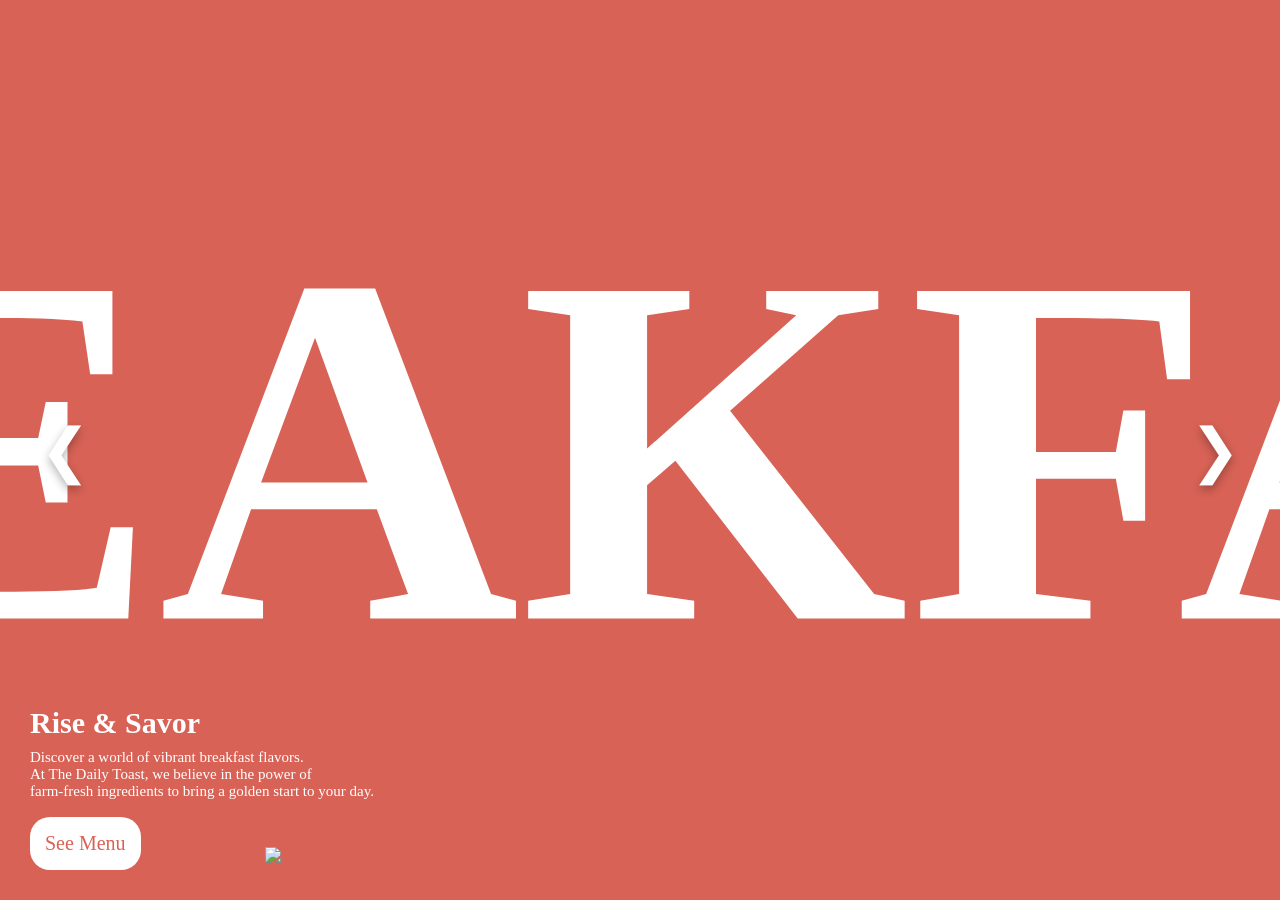
==== index.html @ 7243b234 "Add files via upload" ====
<!DOCTYPE html>
<html lang="en">
<head>
    <meta charset="UTF-8">
    <meta name="viewport" content="width=device-width, initial-scale=1.0">
    <title>Document</title>
    <link rel="stylesheet" href="style.css">
    <link rel="stylesheet" href="Breakfast.css">
</head>
<body>
    <div class= "main-wrapper">
<!-------------------------BREAKFAST--------------------------------> 
<!-------------------------BREAKFAST--------------------------------> 
    <section id="breakfast-screen" class="meal-screen active">
    <h1 class= "Backgroundtxt">BREAKFAST</h1>
    <img class= "Backgroundimg" src="Assets/Images/Breakfast/Breakfast.png">
    <h2>Rise & Savor</h2>
    <p class= "Explanation">Discover a world of vibrant breakfast flavors.<br>
       At The Daily Toast, we believe in the power of<br>
       farm-fresh ingredients to bring a golden start to your day.<p>

    <div class= "Menu-Button">
        <p>See Menu</p>
    </div>
    </section>
<!-------------------------LUNCH--------------------------------> 
<!-------------------------LUNCH-------------------------------->
    <section id="lunch-screen" class="meal-screen">
    <h1 class = "Backgroundtxt">LUNCH</h1>
    <img class = "Backgroundimg" src="Assets/Images/Breakfast/Breakfast.png">
    <h2>Rise & Savor</h2>
    <p class= "Explanation">Fuel your afternoon with our vibrant lunch selection.<br>
       At The Daily Toast, we believe in crisp, seasonal ingredients<br>
       that provide the perfect energy boost to carry you through the rest of your day.<p>

    <div class= "Menu-Button">
        <p>See Menu</p>
    </div>
    </section>
<!-------------------------Arrows--------------------------------> 
<!-------------------------Arrows-------------------------------->    
        <div class="side-nav left-arrow" onclick="prevMeal()">&#10094;</div>
        <div class="side-nav right-arrow" onclick="nextMeal()">&#10095;</div>
    </div>
    <script src="script.js"></script>
</body>
</html>
---- style.css ----
* {
    box-sizing: border-box;
    margin: 0;
    padding: 0;
    color:white;
}

@font-face {
  font-family: 'Thunder';
  src: url('Assets/Fonts/Variable-TT/Thunder-VF.ttf') format('truetype');
  font-weight: 1 1000;
  font-style: normal;
  font-display: swap; 
}

.Backgroundtxt {
    font-family: Thunder;
    font-weight: 750;
    font-size: 500px;
    z-index: -1;
    user-select: none;
    position: absolute; 
    top: 50%;
    left: 50%;
    transform: translate(-50%, -50%);
    color: white;
}

.Backgroundimg {
    z-index: -1;
    user-select: none;
    position: absolute; 
    top: 95%;
    left: 50%;
    transform: translate(-50%, -50%);
    width: 750px;
}

h2{
    font-size: 30px;
    position: absolute;
    bottom: 160px;
    left: 30px;
}
.Explanation{
    left: 30px;
    font-size: 15px;
    position: absolute;
    bottom: 100px;
}

.Menu-Button{
    display: flex;
    align-items: center;
    justify-content: center;
    position: absolute;
    left: 30px;
    font-size: 15px;
    bottom: 30px;
    background-color: white;
    border-radius: 20px;
    padding: 15px;
}

.Menu-Button p{
    color: #d86256;
    font-size: 20px;
}
.main-wrapper {
    position: relative;
    width: 100vw;
    height: 100vh;
    overflow: hidden; 
    perspective: 2000px; 
}

.meal-screen {
    position: absolute;
    top: 0;
    left: 0;
    width: 100%;
    height: 100%;
    transform-origin: bottom center; 
    transition: transform 1.2s;
    transform: rotateZ(0deg); 
    opacity: 0;
    pointer-events: none; 
    backface-visibility: hidden;
    transition: transform 1.5s cubic-bezier(0.4, 0, 0.2, 1), opacity 1s ease-in-out;
}


.meal-screen.active {
    transform: rotateZ(0deg);
    opacity: 1;
    pointer-events: all;
    z-index: 10;
    transition: transform 0.8s cubic-bezier(0.34, 1.56, 0.64, 1), opacity 0.5s;
    z-index: 20;
}


.meal-screen.flipped-left {
    transform: rotateZ(-100deg);
    opacity: 0;
    z-index: 1;
}

.meal-screen.flipped-right {
    transform: rotateZ(100deg);
    opacity: 0;
    z-index: 1;
}
.side-nav {
    position: absolute;
    top: 50%;
    transform: translateY(-50%);
    font-size: 60px;
    color: white;
    cursor: pointer;
    z-index: 100; 
    user-select: none;
    padding: 0 40px;
    transition: all 0.3s ease;
    text-shadow: 0 4px 10px rgba(0,0,0,0.3);
    z-index: 999;
    pointer-events: all;
}

.left-arrow { left: 0; }
.right-arrow { right: 0; }

.side-nav:hover {
    scale: 1.2;
    text-shadow: 0 0 20px rgba(255,255,255,0.6);
}

.side-nav.hidden {
    opacity: 0;
    pointer-events: none;
}

#breakfast-screen
    { background-color: #d86256; }
#lunch-screen
    { background-color: #4A90E2; }
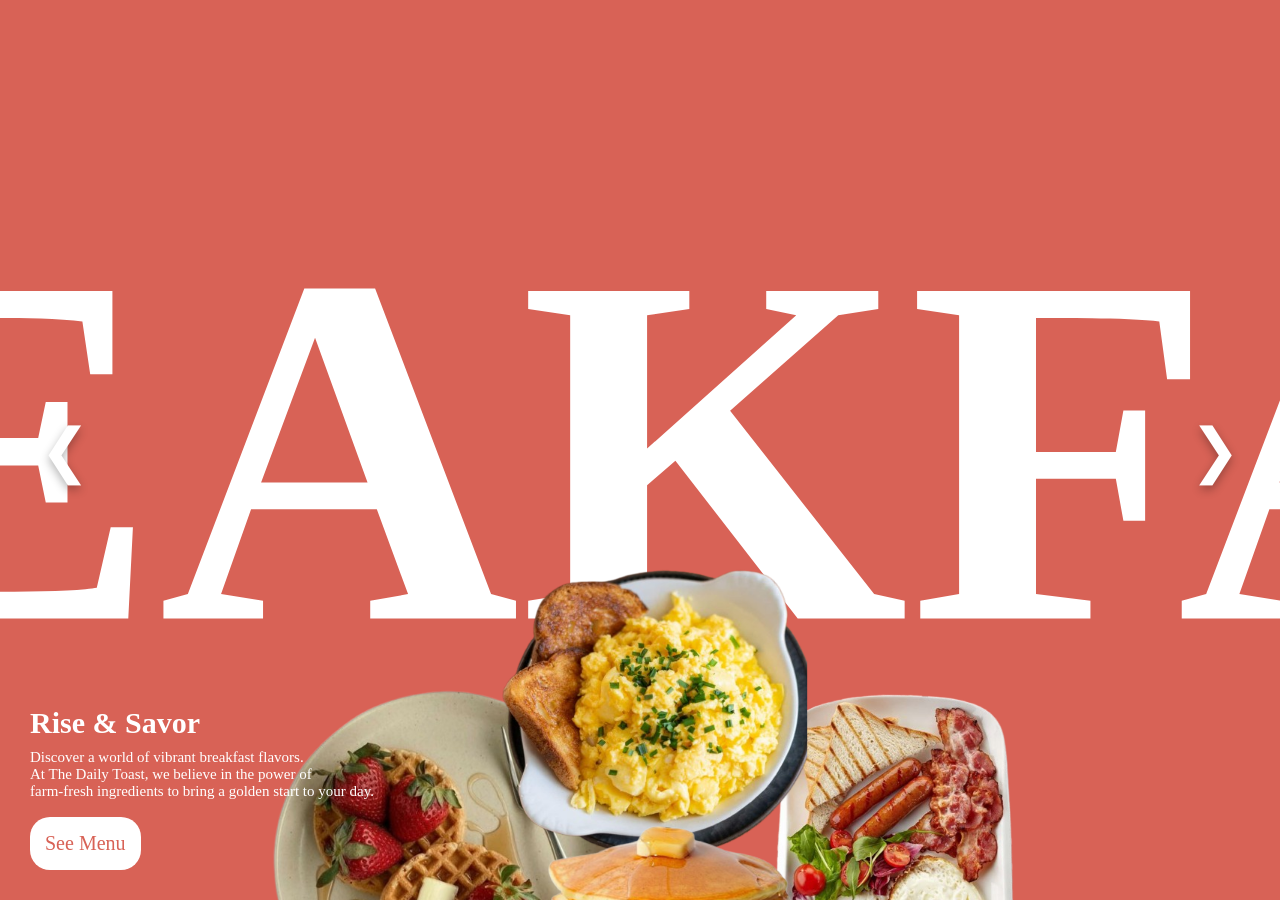
==== commit fea7a847: "Fix image source paths for breakfast and lunch sections" ====
--- a/index.html
+++ b/index.html
@@ -13,7 +13,7 @@
 <!-------------------------BREAKFAST--------------------------------> 
     <section id="breakfast-screen" class="meal-screen active">
     <h1 class= "Backgroundtxt">BREAKFAST</h1>
-    <img class= "Backgroundimg" src="Assets/Images/Breakfast/Breakfast.png">
+    <img class= "Backgroundimg" src="Assets/Images/Breakfast.png">
     <h2>Rise & Savor</h2>
     <p class= "Explanation">Discover a world of vibrant breakfast flavors.<br>
        At The Daily Toast, we believe in the power of<br>
@@ -27,7 +27,7 @@
 <!-------------------------LUNCH-------------------------------->
     <section id="lunch-screen" class="meal-screen">
     <h1 class = "Backgroundtxt">LUNCH</h1>
-    <img class = "Backgroundimg" src="Assets/Images/Breakfast/Breakfast.png">
+    <img class = "Backgroundimg" src="Assets/Images/Breakfast.png">
     <h2>Rise & Savor</h2>
     <p class= "Explanation">Fuel your afternoon with our vibrant lunch selection.<br>
        At The Daily Toast, we believe in crisp, seasonal ingredients<br>
@@ -44,4 +44,4 @@
     </div>
     <script src="script.js"></script>
 </body>
-</html>+</html>
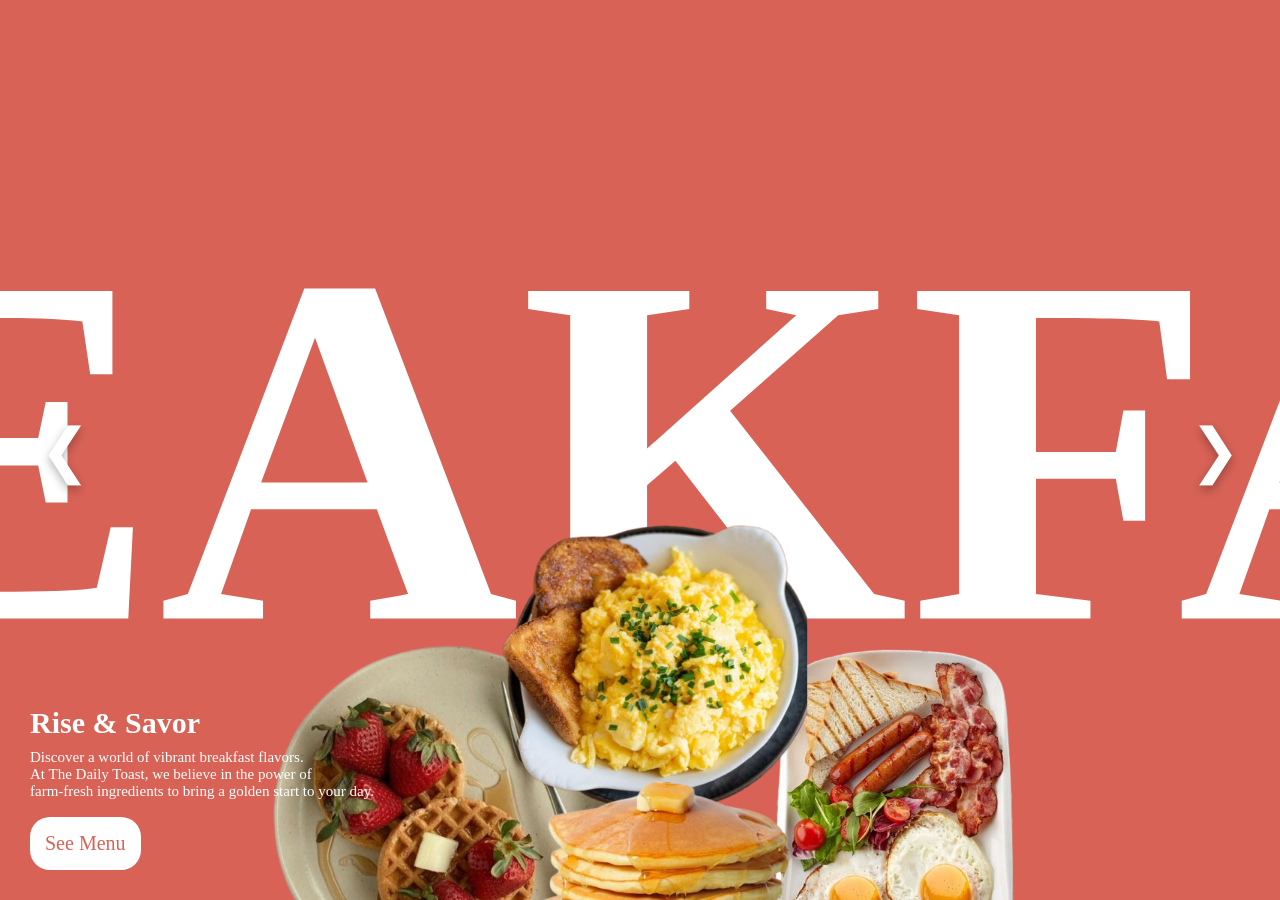
==== commit abf2651d: "Better website" ====
--- a/index.html
+++ b/index.html
@@ -5,7 +5,7 @@
     <meta name="viewport" content="width=device-width, initial-scale=1.0">
     <title>Document</title>
     <link rel="stylesheet" href="style.css">
-    <link rel="stylesheet" href="Breakfast.css">
+
 </head>
 <body>
     <div class= "main-wrapper">
@@ -13,27 +13,54 @@
 <!-------------------------BREAKFAST--------------------------------> 
     <section id="breakfast-screen" class="meal-screen active">
     <h1 class= "Backgroundtxt">BREAKFAST</h1>
-    <img class= "Backgroundimg" src="Assets/Images/Breakfast.png">
+    <img class= "Backgroundimg BreakfastBackgroungimg" src="Assets/Images/Breakfast.png">
     <h2>Rise & Savor</h2>
     <p class= "Explanation">Discover a world of vibrant breakfast flavors.<br>
        At The Daily Toast, we believe in the power of<br>
        farm-fresh ingredients to bring a golden start to your day.<p>
 
-    <div class= "Menu-Button">
-        <p>See Menu</p>
+    <div class= "BreakfastMenu-Button">
+        <a href="#"><p>See Menu</p></a>
     </div>
     </section>
 <!-------------------------LUNCH--------------------------------> 
 <!-------------------------LUNCH-------------------------------->
     <section id="lunch-screen" class="meal-screen">
     <h1 class = "Backgroundtxt">LUNCH</h1>
-    <img class = "Backgroundimg" src="Assets/Images/Breakfast.png">
-    <h2>Rise & Savor</h2>
+    <img class = "Backgroundimg LunchBackgroundimg" src="Assets/Images/Lunch.png">
+    <h2>Fuel & Refill</h2>
     <p class= "Explanation">Fuel your afternoon with our vibrant lunch selection.<br>
-       At The Daily Toast, we believe in crisp, seasonal ingredients<br>
-       that provide the perfect energy boost to carry you through the rest of your day.<p>
+       At The Daily Toast, we believe in crisp, seasonal <br>
+       ingredients that provide the perfect energy</p>
 
-    <div class= "Menu-Button">
+    <div class= "LunchMenu-Button">
+        <p>See Menu</p>
+    </div>
+    </section>
+<!-------------------------DRINKS--------------------------------> 
+<!-------------------------DRINKS-------------------------------->
+    <section id="drinks-screen" class="meal-screen">
+    <h1 class = "Backgroundtxt">DRINKS</h1>
+    <img class = "Backgroundimg" src="Assets/Images/DrinksHome.png">
+    <h2>Sip & Refresh</h2>
+    <p class= "Explanation">Quench your thirst with our signature blends.<br>
+        Whether it's a cold-pressed juice or a botanical mocktail,<br>
+        every sip is a burst of natural, refreshing energy.<p>
+
+    <div class= "DrinksMenu-Button">
+        <p>See Menu</p>
+    </div>
+    </section>
+<!-------------------------DESSERTS--------------------------------> 
+<!-------------------------DESSERTS-------------------------------->
+    <section id="dessert-screen" class="meal-screen">
+    <h1 class = "Backgroundtxt">DESSERTS</h1>
+    <img class = "Backgroundimg DessertBackgroundimg" src="Assets/Images/Dessert.png">
+    <h2>Sweet Finales</h2>
+    <p class= "Explanation">End your journey on a golden note.<br>
+        Indulge in our selection of house-made treats,<br>
+        crafted with seasonal fruits and decadent cocoa.
+    <div class= "DessertsMenu-Button">
         <p>See Menu</p>
     </div>
     </section>
@@ -44,4 +71,4 @@
     </div>
     <script src="script.js"></script>
 </body>
-</html>
+</html>
--- a/style.css
+++ b/style.css
@@ -35,7 +35,14 @@
     transform: translate(-50%, -50%);
     width: 750px;
 }
-
+.DessertBackgroundimg{
+    top: 97%;
+    left: 50%;
+}
+.BreakfastBackgroungimg{
+    top: 90%;
+    left: 50%;
+}
 h2{
     font-size: 30px;
     position: absolute;
@@ -49,21 +56,75 @@
     bottom: 100px;
 }
 
-.Menu-Button{
-    display: flex;
-    align-items: center;
-    justify-content: center;
-    position: absolute;
-    left: 30px;
-    font-size: 15px;
-    bottom: 30px;
-    background-color: white;
-    border-radius: 20px;
-    padding: 15px;
-}
-
-.Menu-Button p{
+.BreakfastMenu-Button{
+
+    display: flex;
+    align-items: center;
+    justify-content: center;
+    position: absolute;
+    left: 30px;
+    font-size: 15px;
+    bottom: 30px;
+    background-color: white;
+    border-radius: 20px;
+    padding: 15px;
+}
+
+.BreakfastMenu-Button p{
     color: #d86256;
+    font-size: 20px;
+}
+.DrinksMenu-Button{
+    display: flex;
+    align-items: center;
+    justify-content: center;
+    position: absolute;
+    left: 30px;
+    font-size: 15px;
+    bottom: 30px;
+    background-color: white;
+    border-radius: 20px;
+    padding: 15px;
+}
+
+.DrinksMenu-Button p{
+    color: #8DAB7F;
+    font-size: 20px;
+}
+
+.DessertsMenu-Button{
+    display: flex;
+    align-items: center;
+    justify-content: center;
+    position: absolute;
+    left: 30px;
+    font-size: 15px;
+    bottom: 30px;
+    background-color: white;
+    border-radius: 20px;
+    padding: 15px;
+}
+
+.DessertsMenu-Button p{
+    color: #7B1E7A ;
+    font-size: 20px;
+}
+
+.LunchMenu-Button{
+    display: flex;
+    align-items: center;
+    justify-content: center;
+    position: absolute;
+    left: 30px;
+    font-size: 15px;
+    bottom: 30px;
+    background-color: white;
+    border-radius: 20px;
+    padding: 15px;
+}
+
+.LunchMenu-Button p{
+    color:  #4A90E2;
     font-size: 20px;
 }
 .main-wrapper {
@@ -143,6 +204,10 @@
 #breakfast-screen
     { background-color: #d86256; }
 #lunch-screen
-    { background-color: #4A90E2; } 
-
-
+    { background-color: #4A90E2; }
+#drinks-screen
+    { background-color: #8DAB7F; } 
+#dessert-screen
+    { background-color: #7B1E7A } 
+
+
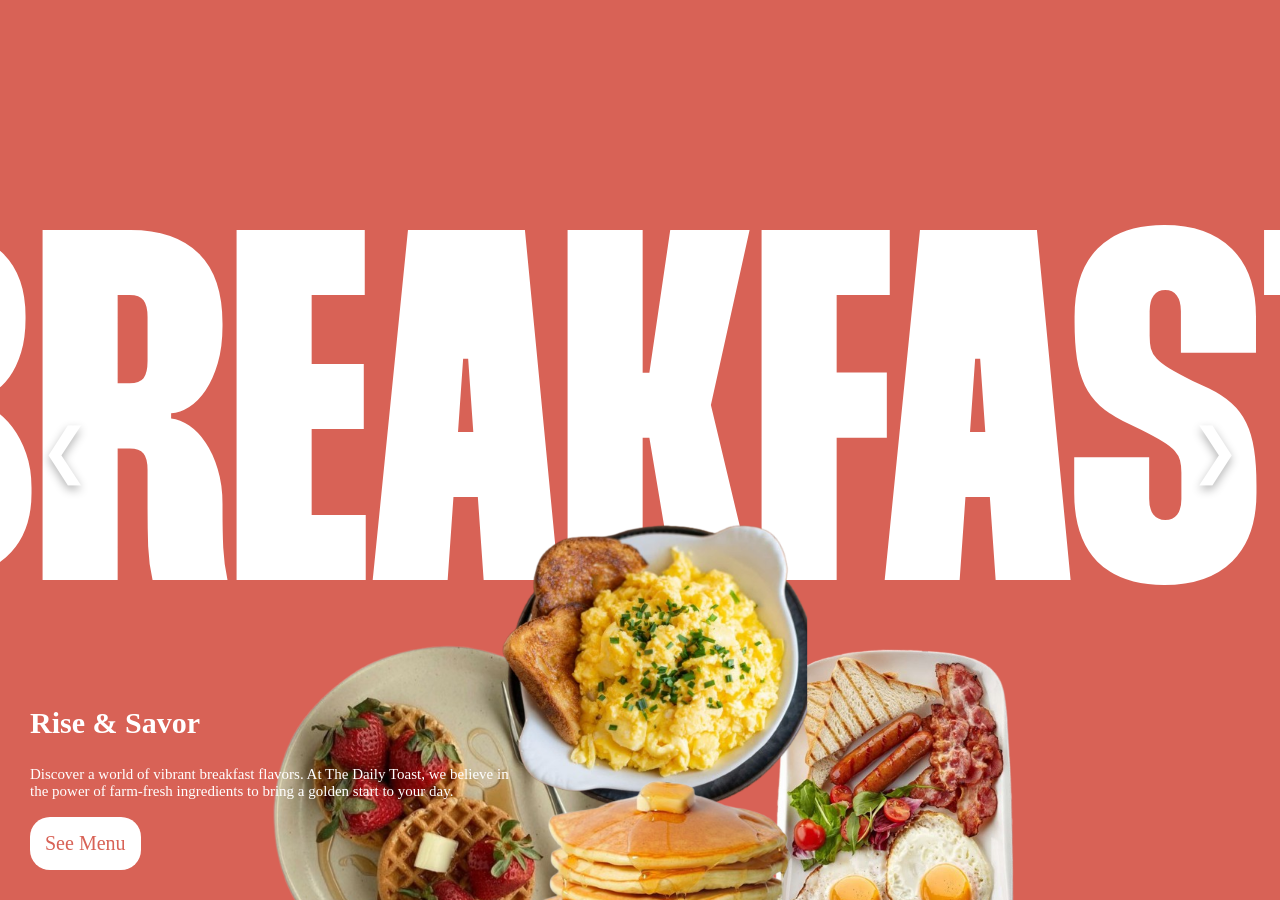
==== commit c99edb18: "Mobile view" ====
--- a/index.html
+++ b/index.html
@@ -15,8 +15,8 @@
     <h1 class= "Backgroundtxt">BREAKFAST</h1>
     <img class= "Backgroundimg BreakfastBackgroungimg" src="Assets/Images/Breakfast.png">
     <h2>Rise & Savor</h2>
-    <p class= "Explanation">Discover a world of vibrant breakfast flavors.<br>
-       At The Daily Toast, we believe in the power of<br>
+    <p class= "Explanation">Discover a world of vibrant breakfast flavors.
+       At The Daily Toast, we believe in the power of
        farm-fresh ingredients to bring a golden start to your day.<p>
 
     <div class= "BreakfastMenu-Button">
@@ -29,8 +29,8 @@
     <h1 class = "Backgroundtxt">LUNCH</h1>
     <img class = "Backgroundimg LunchBackgroundimg" src="Assets/Images/Lunch.png">
     <h2>Fuel & Refill</h2>
-    <p class= "Explanation">Fuel your afternoon with our vibrant lunch selection.<br>
-       At The Daily Toast, we believe in crisp, seasonal <br>
+    <p class= "Explanation">Fuel your afternoon with our vibrant lunch selection.
+       At The Daily Toast, we believe in crisp, seasonal 
        ingredients that provide the perfect energy</p>
 
     <div class= "LunchMenu-Button">
@@ -43,8 +43,8 @@
     <h1 class = "Backgroundtxt">DRINKS</h1>
     <img class = "Backgroundimg" src="Assets/Images/DrinksHome.png">
     <h2>Sip & Refresh</h2>
-    <p class= "Explanation">Quench your thirst with our signature blends.<br>
-        Whether it's a cold-pressed juice or a botanical mocktail,<br>
+    <p class= "Explanation">Quench your thirst with our signature blends.
+        Whether it's a cold-pressed juice or a botanical mocktail,
         every sip is a burst of natural, refreshing energy.<p>
 
     <div class= "DrinksMenu-Button">
@@ -57,8 +57,8 @@
     <h1 class = "Backgroundtxt">DESSERTS</h1>
     <img class = "Backgroundimg DessertBackgroundimg" src="Assets/Images/Dessert.png">
     <h2>Sweet Finales</h2>
-    <p class= "Explanation">End your journey on a golden note.<br>
-        Indulge in our selection of house-made treats,<br>
+    <p class= "Explanation">End your journey on a golden note.
+        Indulge in our selection of house-made treats,
         crafted with seasonal fruits and decadent cocoa.
     <div class= "DessertsMenu-Button">
         <p>See Menu</p>
--- a/style.css
+++ b/style.css
@@ -7,7 +7,7 @@
 
 @font-face {
   font-family: 'Thunder';
-  src: url('Assets/Fonts/Variable-TT/Thunder-VF.ttf') format('truetype');
+  src: url('Assets/Fonts/Thunder-VF.ttf') format('truetype');
   font-weight: 1 1000;
   font-style: normal;
   font-display: swap; 
@@ -54,6 +54,7 @@
     font-size: 15px;
     position: absolute;
     bottom: 100px;
+    max-width: 500px;
 }
 
 .BreakfastMenu-Button{
@@ -210,4 +211,69 @@
 #dessert-screen
     { background-color: #7B1E7A } 
 
-
+@media (max-width: 768px) {
+    
+    .main-wrapper {
+        display: flex;
+        flex-direction: column;
+        align-items: center;
+    }
+
+    .Backgroundtxt {
+        font-size: 110px; 
+        top: 15%; 
+        width: 100%;
+        text-align: center;
+        letter-spacing: -2px;
+    }
+    
+    h2 {
+        position: absolute;
+        top: 30%; 
+        left: 50%;
+        transform: translateX(-50%);
+        width: 90%;
+        text-align: center;
+        font-size: 28px;
+    }
+
+    .Explanation {
+        position: absolute;
+        top: 38%;
+        left: 50%;
+        transform: translateX(-50%);
+        width: 85%;
+        text-align: center;
+        font-size: 15px;
+        line-height: 1.4;
+        max-width: 300px;
+    }
+
+    .BreakfastMenu-Button, 
+    .LunchMenu-Button, 
+    .DrinksMenu-Button, 
+    .DessertsMenu-Button {
+        left: 50%;
+        transform: translateX(-50%);
+        z-index: 20;
+        width: auto;
+        padding: 12px 30px;
+    }
+
+    .Backgroundimg {
+        width: 100%; 
+        max-width: 450px;
+        top: auto;
+        bottom: 0%;
+        left: 50%;
+        transform: translateX(-50%);
+    }
+
+    .side-nav {
+        font-size: 45px;
+        padding: 0 15px;
+        top: 40%; 
+    }
+
+}
+
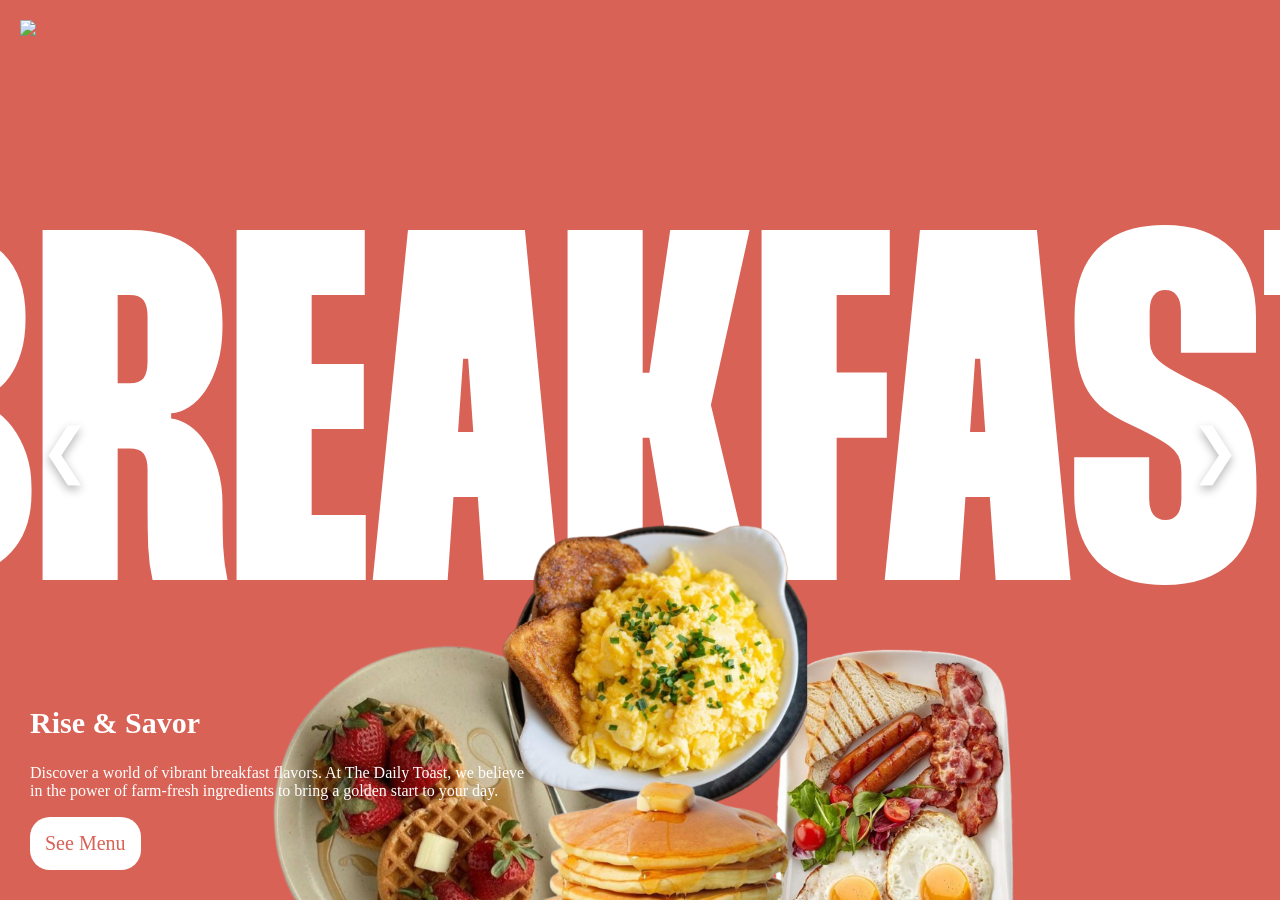
==== commit 2dccb355: "Adding payment and major changes" ====
--- a/index.html
+++ b/index.html
@@ -8,6 +8,7 @@
 
 </head>
 <body>
+    <a href="index.html"><img id ="logo" src="Assets/Images/image.png"></a>
     <div class= "main-wrapper">
 <!-------------------------BREAKFAST--------------------------------> 
 <!-------------------------BREAKFAST--------------------------------> 
@@ -20,13 +21,13 @@
        farm-fresh ingredients to bring a golden start to your day.<p>
 
     <div class= "BreakfastMenu-Button">
-        <a href="#"><p>See Menu</p></a>
+        <a href="breakfast.html"><p>See Menu</p></a>
     </div>
     </section>
 <!-------------------------LUNCH--------------------------------> 
 <!-------------------------LUNCH-------------------------------->
     <section id="lunch-screen" class="meal-screen">
-    <h1 class = "Backgroundtxt">LUNCH</h1>
+    <h1 class = "Backgroundtxt">LUNCH</hZen Cafe1>
     <img class = "Backgroundimg LunchBackgroundimg" src="Assets/Images/Lunch.png">
     <h2>Fuel & Refill</h2>
     <p class= "Explanation">Fuel your afternoon with our vibrant lunch selection.
@@ -34,7 +35,7 @@
        ingredients that provide the perfect energy</p>
 
     <div class= "LunchMenu-Button">
-        <p>See Menu</p>
+        <a href="lunch.html"><p>See Menu</p></a>
     </div>
     </section>
 <!-------------------------DRINKS--------------------------------> 
@@ -48,7 +49,7 @@
         every sip is a burst of natural, refreshing energy.<p>
 
     <div class= "DrinksMenu-Button">
-        <p>See Menu</p>
+        <a href="drinks.html"><p>See Menu</p></a>
     </div>
     </section>
 <!-------------------------DESSERTS--------------------------------> 
@@ -61,7 +62,7 @@
         Indulge in our selection of house-made treats,
         crafted with seasonal fruits and decadent cocoa.
     <div class= "DessertsMenu-Button">
-        <p>See Menu</p>
+        <a href="Desserts.html"><p>See Menu</p></a>
     </div>
     </section>
 <!-------------------------Arrows--------------------------------> 
--- a/style.css
+++ b/style.css
@@ -30,11 +30,16 @@
     z-index: -1;
     user-select: none;
     position: absolute; 
-    top: 95%;
+    top: 90%;
     left: 50%;
     transform: translate(-50%, -50%);
     width: 750px;
 }
+
+.LunchBackgroundimg{
+    top:150%;
+}
+
 .DessertBackgroundimg{
     top: 97%;
     left: 50%;
@@ -51,7 +56,7 @@
 }
 .Explanation{
     left: 30px;
-    font-size: 15px;
+    font-size: 16px;
     position: absolute;
     bottom: 100px;
     max-width: 500px;
@@ -211,6 +216,12 @@
 #dessert-screen
     { background-color: #7B1E7A } 
 
+#logo{
+    position: absolute;
+    width: 100px;
+    margin: 20px;
+    z-index: 1;
+}
 @media (max-width: 768px) {
     
     .main-wrapper {
@@ -258,6 +269,7 @@
         z-index: 20;
         width: auto;
         padding: 12px 30px;
+
     }
 
     .Backgroundimg {
@@ -268,6 +280,9 @@
         left: 50%;
         transform: translateX(-50%);
     }
+    .LunchBackgroundimg{
+        top:450px;
+    }
 
     .side-nav {
         font-size: 45px;
@@ -275,5 +290,12 @@
         top: 40%; 
     }
 
-}
-
+    #logo{
+        position: absolute;
+        width: 40px;
+        margin: 10px;
+        right:42%;
+        z-index: 1;
+}
+}
+
